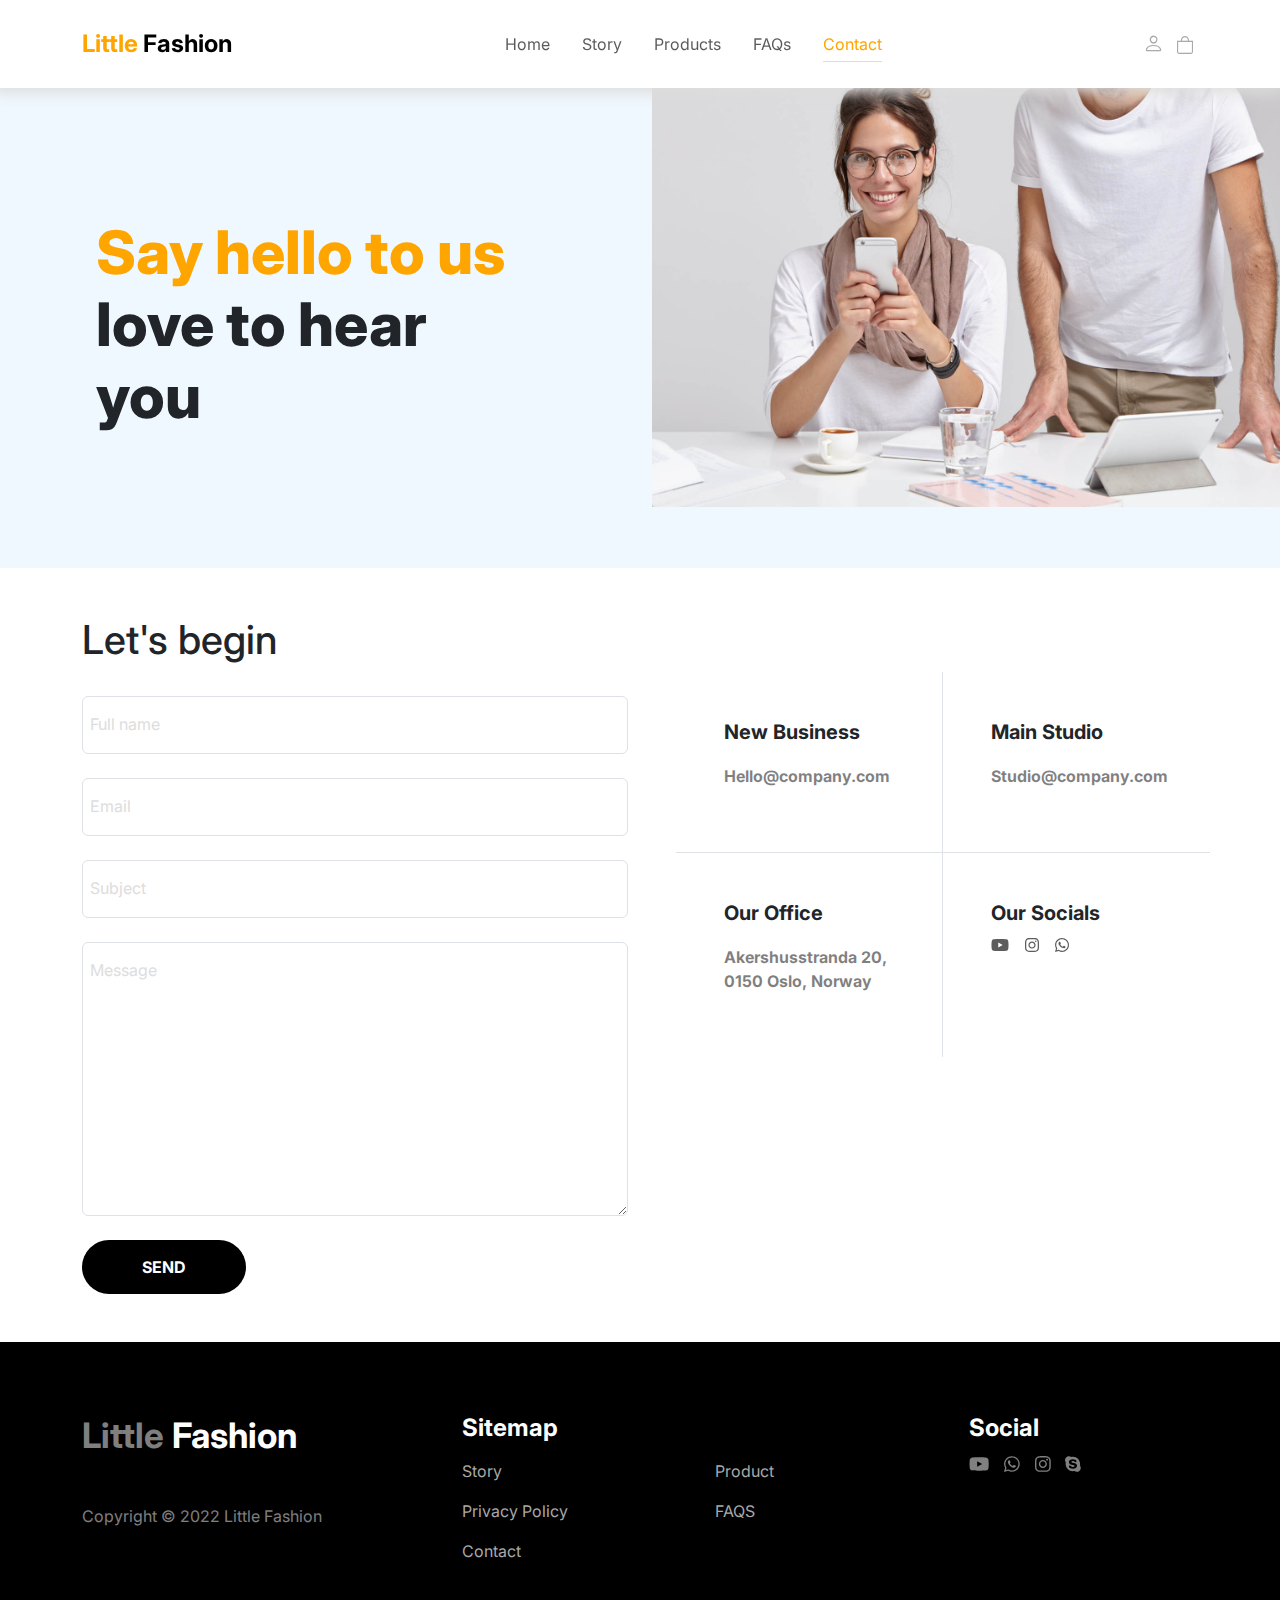
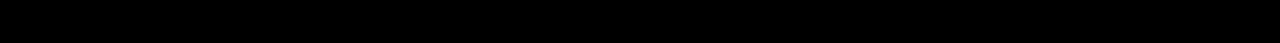
==== contact.html @ c57e4cd6 "Add files via upload" ====
<!DOCTYPE html>
<html lang="en">

<head>
    <meta charset="UTF-8">
    <meta name="viewport" content="width=device-width, initial-scale=1.0">
    <title>Contact</title>
    <link rel="stylesheet" href="./css/all.min.css">
    <link rel="stylesheet" href="./css/bootstrap.min.css">
    <link rel="stylesheet" href="./css/contact.css">
    <link rel="stylesheet" href="./css/basic.css">
    <link rel="preconnect" href="https://fonts.googleapis.com">
    <link rel="preconnect" href="https://fonts.gstatic.com" crossorigin>
    <link href="https://fonts.googleapis.com/css2?family=Inter:wght@100;300;400;500;700;800&display=swap"
        rel="stylesheet">
    <link rel="stylesheet" href="https://cdn.jsdelivr.net/npm/bootstrap-icons@1.5.0/font/bootstrap-icons.css" />
</head>

<body>
    <nav class="navbar bg-white navbar-expand-lg pt-4 pb-4">
        <div class="container">
            <a class="navbar-brand" href="/index.html">
                <h4 class="m-0"><span>Little</span> Fashion</h4>
            </a>
            <button class="navbar-toggler" type="button" data-bs-toggle="collapse"
                data-bs-target="#navbarSupportedContent" aria-controls="navbarSupportedContent" aria-expanded="false"
                aria-label="Toggle navigation">
                <span class="navbar-toggler-icon"></span>
            </button>
            <div class="collapse navbar-collapse" id="navbarSupportedContent">
                <ul class="navbar-nav m-auto mb-2 mb-lg-0 gap-lg-3">
                    <li class="nav-item">
                        <a class="nav-link" aria-current="page" href="./index.html">Home</a>
                    </li>
                    <li class="nav-item">
                        <a class="nav-link" href="./story.html">Story</a>
                    </li>
                    <li class="nav-item">
                        <a class="nav-link" href="./products.html">Products</a>
                    </li>
                    <li class="nav-item">
                        <a class="nav-link" href="./faq.html">FAQs</a>
                    </li>
                    <li class="nav-item">
                        <a class="nav-link active" href="./contact.html">Contact</a>
                    </li>

                </ul>
                <div class="user">
                    <a href="#"> <i class="bi bi-person"></i> </a>
                    <a href="./product-details.html"> <i class="bi bi-bag"></i> </a>
                </div>
            </div>
        </div>
    </nav>
    <header>
            <div class="row">
                <div class="col-md-6">
                    <h1>
                        <span>Say hello to us</span> <br>
                        love to hear you
                    </h1>
                </div>
                <div class="col-md-6">
                    <img class="img-fluid" src="./images/header/positive-european-woman-has-break-after-work.jpg" alt="">
                </div>
            </div>
    </header>
    <div class="contact pt-5 pb-5">
        <div class="container">
            <h1>Let's <span>begin</span></h1>
            <div class="row">
                <div class="col-md-6 mb-4 mb-lg-0">
                    <form class="mt-4" action="">
                        <div class="floating-form mb-4">
                            <input class="form-control" type="text" >
                            <label class=" form-label" for="">Full name</label>
                        </div>
                        <div class="floating-form mb-4">
                            <input class="form-control" type="email" >
                            <label class=" form-label" for="">Email</label>
                        </div>
                        <div class="floating-form mb-4">
                            <input class="form-control" type="text" >
                            <label class=" form-label" for="">Subject</label>
                        </div>
                        <div class="floating-form mb-4">
                            <textarea class="form-control" name="" id="" cols="30" rows="10"></textarea>
                            <label class=" form-label" for="">Message</label>
                        </div>
                        <button>Send</button>
                    </form>
                </div>
                <div class="col-md-6 ps-md-5">
                    <div class="row">
                        <div class="col-6 border-end p-3 p-lg-5">
                            <h5>New Business</h5>
                            <p class="text-black-50">Hello@company.com</p>
                        </div>
                        <div class="col-6 p-3 p-lg-5">
                            <h5>Main Studio</h5>
                            <p class="text-black-50">Studio@company.com</p>
                        </div>
                        <div class="col-6 p-3 p-lg-5 border-top border-end">
                            <h5>Our Office</h5>
                            <p class="text-black-50">Akershusstranda 20, 0150 Oslo, Norway</p>
                        </div>
                        <div class="col-6 p-3 p-lg-5 border-top">
                            <h5>Our Socials</h5>
                            <ul class="social-links">
                                <!-- <li><a href="#" class="text-white-50"> <i class="fa-brands fa-messanger"></i> </a></li> -->
                                <li><a href="#" class="text-white-50"> <i class="fa-brands fa-youtube"></i> </a></li>
                                <li><a href="#" class="text-white-50"> <i class="fa-brands fa-instagram"></i> </a></li>
                                <li><a href="#" class="text-white-50"> <i class="fa-brands fa-whatsapp"></i> </a></li>
                            </ul>
                        </div>
                    </div>
                </div>
            </div>
        </div>
    </div>

    <script src="./js/footer.js"></script>

    <script src="./js/all.min.js"></script>
    <script src="./js/bootstrap.bundle.min.js"></script>
</body>

</html>
---- css/contact.css ----
body {
    font-family: 'Inter', sans-serif !important;
    overflow-x: hidden;
}

header {
    background-color: #f0f8ff;
}

header h1 {
    font-size: 60px;
    font-weight: 800;
    padding: 8rem 6rem;
}

header h1 span {
    color: orange;
}
.contact form .floating-form{
    position: relative;
}
.floating-form label{
    position: absolute;
    top: 16px;
    left: 8px;
    transition: 0.5s;
    color: #ddd;
}
.floating-form input , .floating-form textarea{
    padding: 16px;
}
.floating-form input:focus , .floating-form textarea:focus{
    padding-top: 25px;
}
.floating-form input:focus ~ label ,.floating-form textarea:focus~label {
    transform: scale(0.8) translateY(-10px);
}
form button{
    background-color: #000;
    color: #fff;
    padding: 15px 60px;
    border: none;
    border-radius: 30px;
    text-transform: uppercase;
    font-weight: 700;
}
.contact .row div h5{
    font-weight: 700;
}
.contact .row div p{
    font-weight: 700;
    margin-top: 1.25rem;
}
.contact .social-links{
    list-style: none;
    padding: 0;
    margin: 0;
    display: flex;
    gap: 16px;
}
.contact .social-links li a svg{
    color: #5d5d5d;
    transition: 0.5s;
}
.contact .social-links li a svg:hover{
    color: orange;
}


@media (min-width:320px) and (max-width:480px) {
    header h1 {
        font-size: 30px;
        padding: 3rem 1rem;
    }
    .contact .row div p{
        font-size: 14px;
    }
}
---- css/basic.css ----
nav{
    position: sticky !important;
    top: 0;
    box-shadow: -2px 0px 14px 5px #ddd;
    z-index: 9999;
}
nav div a h4 {
    font-weight: 700;
}

nav div a h4 span {
    color: orange;
}

nav ul li a {
    overflow: hidden;
    position: relative;
}

nav ul li a:hover {
    color: orange !important;
}

nav ul li a.active {
    color: orange !important;
}

nav ul li a::after,
nav ul li a.active::after {
    content: "";
    position: absolute;
    bottom: -4px;
    left: 0;
    background-color: #ddd;
    height: 1.5px;
    width: calc(100% - 16px);
    margin: 0 8px;
    transition: 0.5s;
}

nav ul li a.active::after {
    bottom: 2px;
}

nav ul li a:hover::after {
    bottom: 2px;
}

nav .user a {
    text-decoration: none;
    margin: 0 4px;
}

nav .user a i {
    color: #aaaaaa;
    font-size: 18px;
    transition: 0.5s;
}
nav .user a:first-child i{
    font-size: 21px;
}
nav .user a:hover>i {
    color: orange;
}


footer {
    background-color: #000;
    color: #fff;
    padding: 4.5rem 0;
}

footer .heading {
    font-size: 35px;
    font-weight: 700;
}

footer h4 {
    font-weight: 700;
}

footer .row .sitemap a {
    display: inline-block;
    color: #a9a9a9;
    text-decoration: none;
    padding: 8px 0;
}

footer .row .sitemap a:hover,
footer ul li a:hover {
    color: white !important;
}

footer ul {
    list-style: none;
    display: flex;
    flex-wrap: wrap;
    gap: 15px;
    padding: 0;
}

footer ul li a {
    font-size: 18px;
}

@media (min-width:320px) and (max-width:480px) {

    nav ul li a::after,
    nav ul li a.active::after {
        width: calc(100%);
        margin: 0;
    }
}
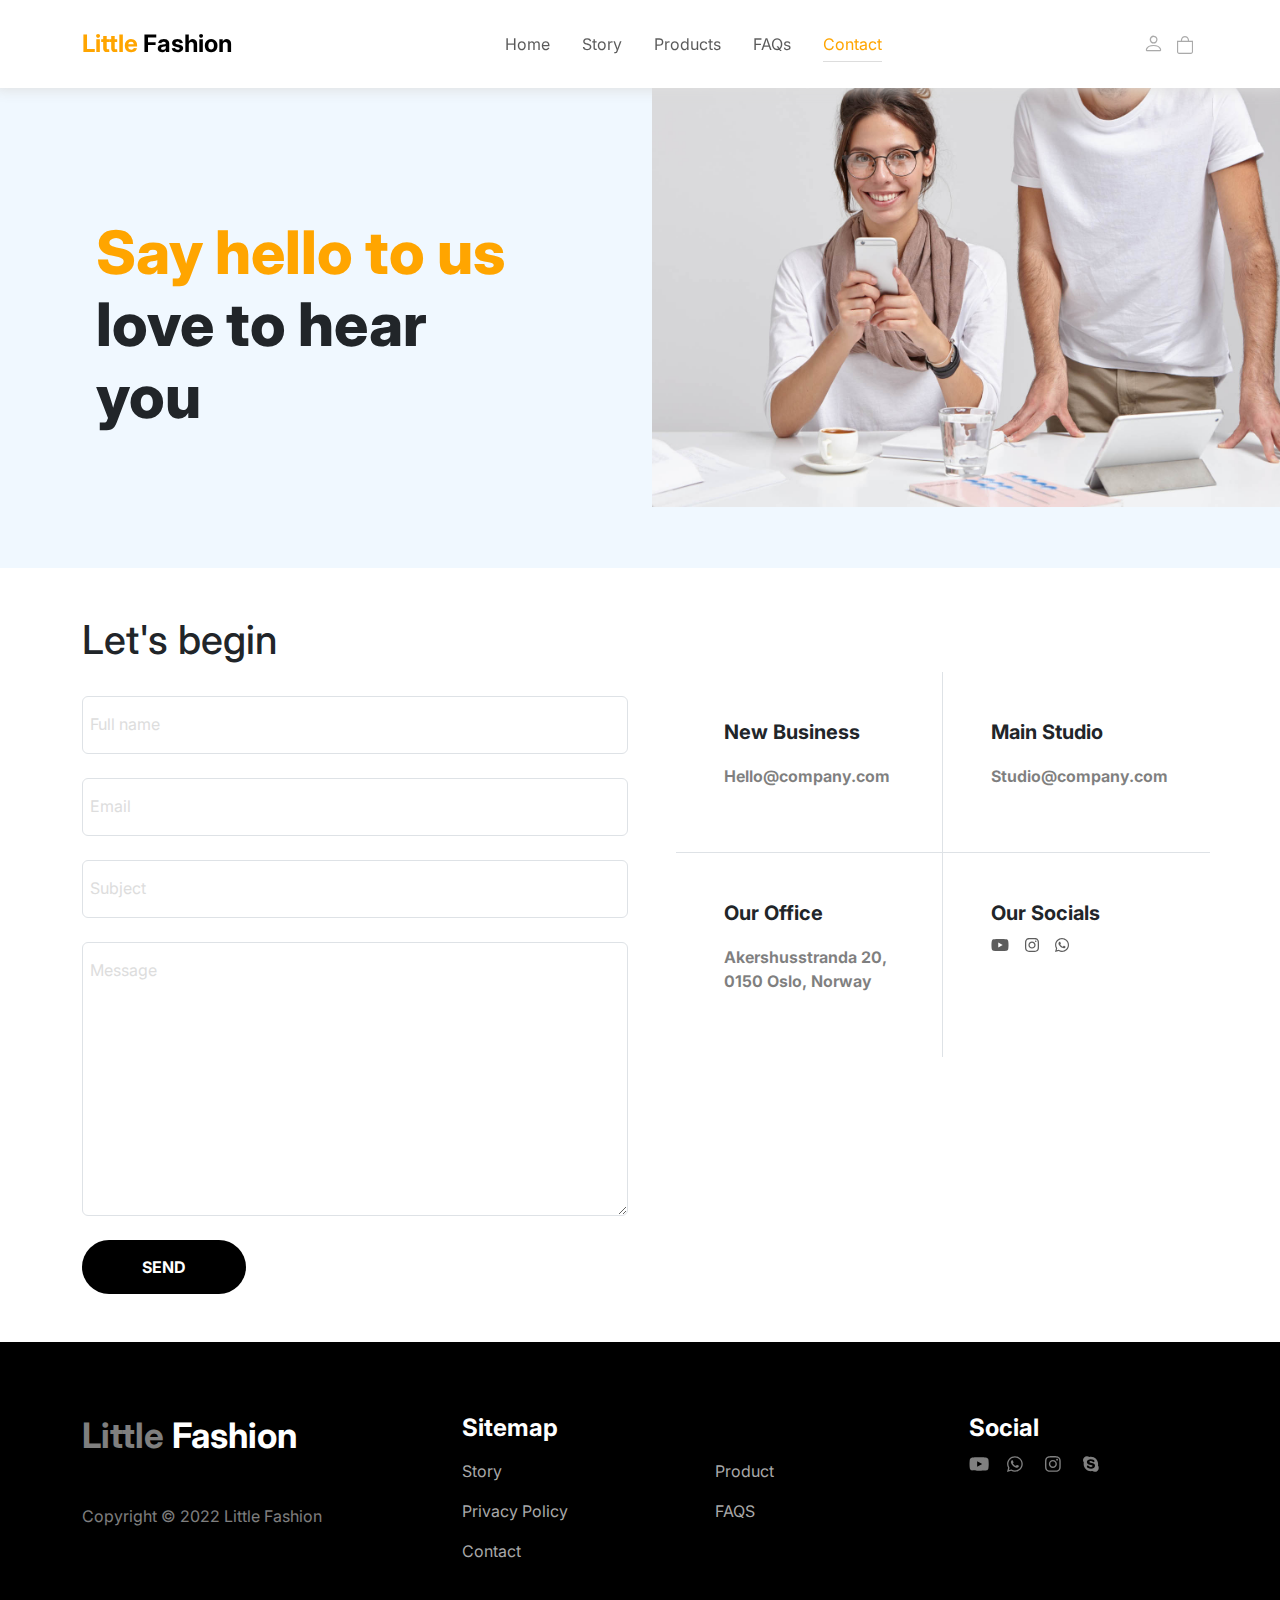
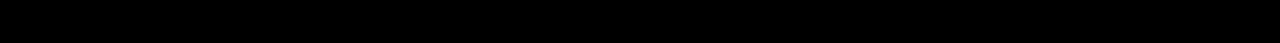
==== commit 5d55d7bc: "Update contact.html" ====
--- a/contact.html
+++ b/contact.html
@@ -73,19 +73,19 @@
                 <div class="col-md-6 mb-4 mb-lg-0">
                     <form class="mt-4" action="">
                         <div class="floating-form mb-4">
-                            <input class="form-control" type="text" >
+                            <input class="form-control" type="text" placeholder="full name">
                             <label class=" form-label" for="">Full name</label>
                         </div>
                         <div class="floating-form mb-4">
-                            <input class="form-control" type="email" >
+                            <input class="form-control" type="email" placeholder="email">
                             <label class=" form-label" for="">Email</label>
                         </div>
                         <div class="floating-form mb-4">
-                            <input class="form-control" type="text" >
+                            <input class="form-control" type="text" placeholder="subject">
                             <label class=" form-label" for="">Subject</label>
                         </div>
                         <div class="floating-form mb-4">
-                            <textarea class="form-control" name="" id="" cols="30" rows="10"></textarea>
+                            <textarea class="form-control" name="" id="" cols="30" rows="10" placeholder="message"></textarea>
                             <label class=" form-label" for="">Message</label>
                         </div>
                         <button>Send</button>
@@ -126,4 +126,4 @@
     <script src="./js/bootstrap.bundle.min.js"></script>
 </body>
 
-</html>+</html>
--- a/css/contact.css
+++ b/css/contact.css
@@ -31,6 +31,18 @@
 }
 .floating-form input:focus , .floating-form textarea:focus{
     padding-top: 25px;
+}
+.floating-form input::placeholder,
+.floating-form textarea::placeholder{
+    color: white !important;
+}
+
+.floating-form input:not(:placeholder-shown),
+.floating-form textarea:not(:placeholder-shown){
+    padding-top: 25px;
+}
+.floating-form input:not(:placeholder-shown)~label , .floating-form textarea:not(:placeholder-shown)~label{
+    transform: scale(0.8) translateY(-10px);
 }
 .floating-form input:focus ~ label ,.floating-form textarea:focus~label {
     transform: scale(0.8) translateY(-10px);
@@ -75,4 +87,4 @@
     .contact .row div p{
         font-size: 14px;
     }
-}+}
--- a/css/basic.css
+++ b/css/basic.css
@@ -1,8 +1,8 @@
 nav{
     position: sticky !important;
     top: 0;
-    box-shadow: -2px 0px 14px 5px #ddd;
-    z-index: 9999;
+    box-shadow: 0px -4px 14px 5px #ddd;
+    z-index: 1;
 }
 nav div a h4 {
     font-weight: 700;
@@ -95,7 +95,6 @@
     list-style: none;
     display: flex;
     flex-wrap: wrap;
-    gap: 15px;
     padding: 0;
 }
 
@@ -110,4 +109,4 @@
         width: calc(100%);
         margin: 0;
     }
-}+}
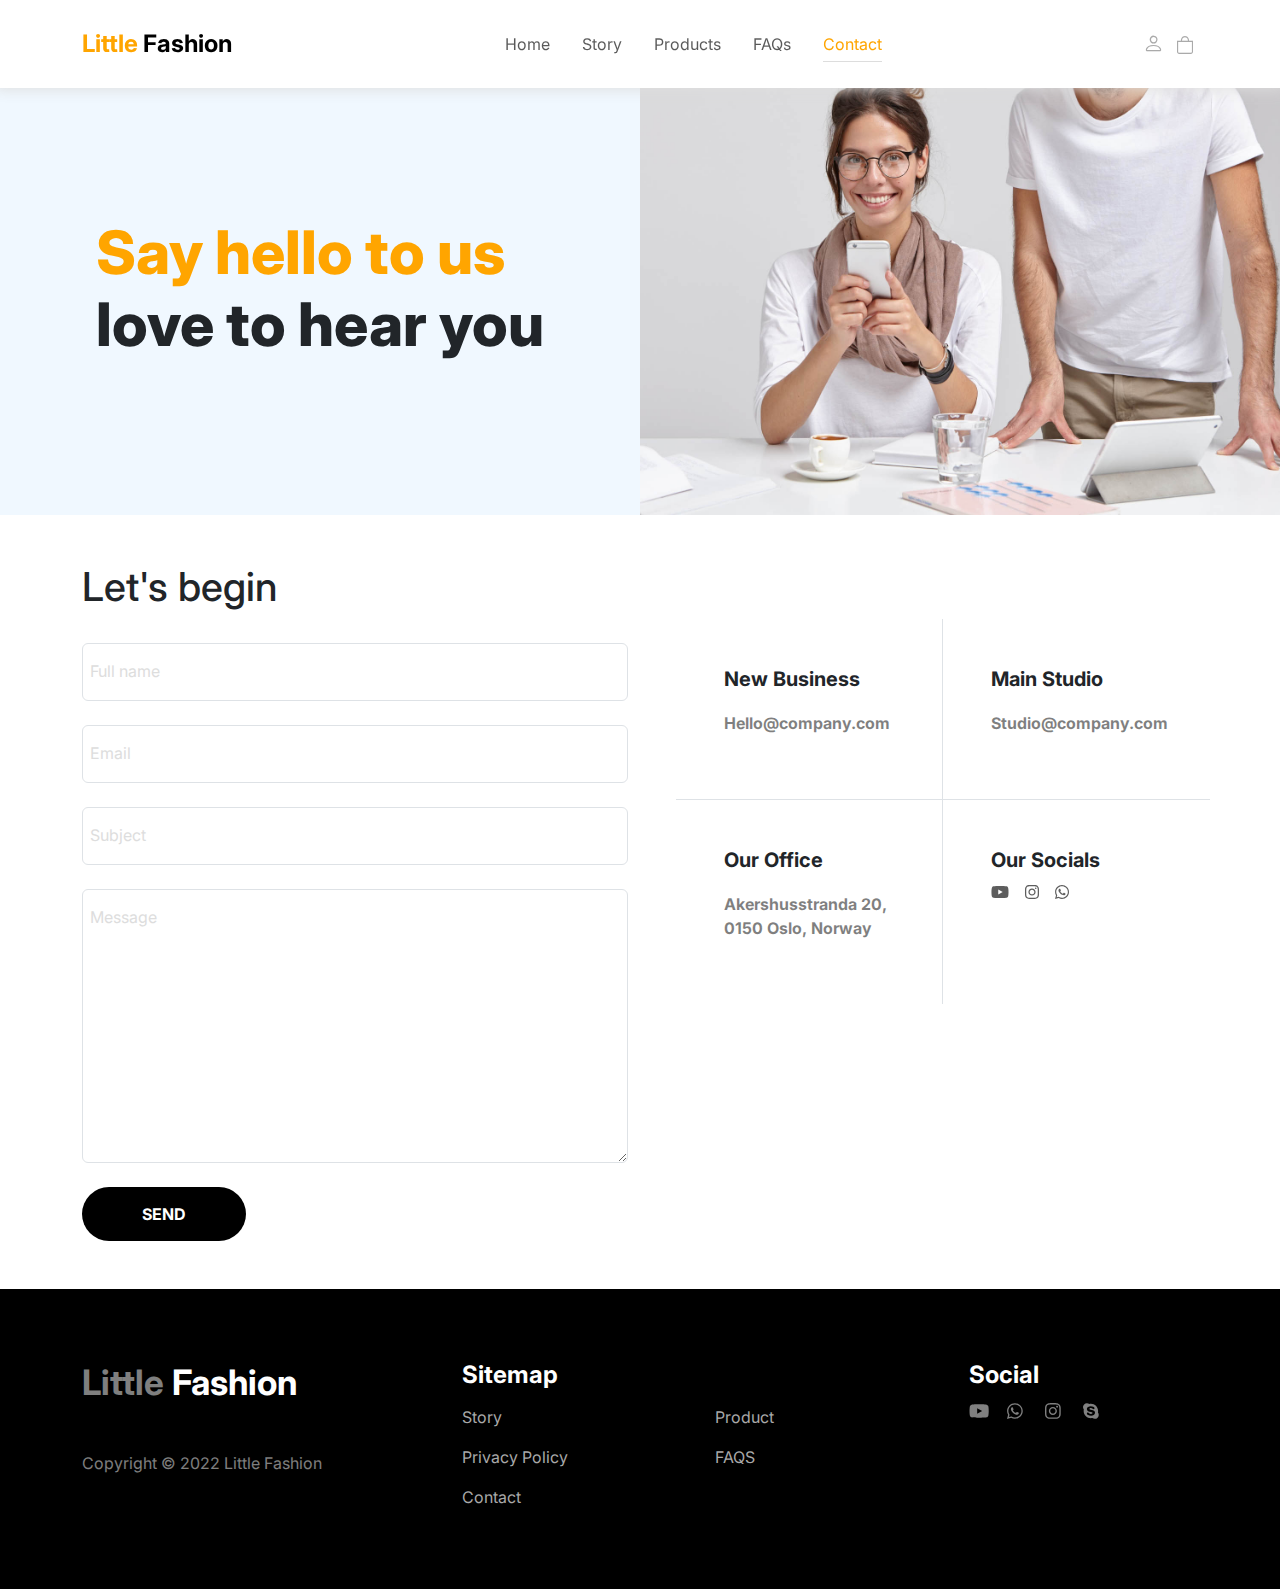
==== commit 82c701bd: "Update contact.html" ====
--- a/contact.html
+++ b/contact.html
@@ -54,7 +54,7 @@
         </div>
     </nav>
     <header>
-            <div class="row">
+            <div class="d-flex flex-wrap">
                 <div class="col-md-6">
                     <h1>
                         <span>Say hello to us</span> <br>
--- a/css/basic.css
+++ b/css/basic.css
@@ -2,7 +2,7 @@
     position: sticky !important;
     top: 0;
     box-shadow: 0px -4px 14px 5px #ddd;
-    z-index: 1;
+    z-index: 5;
 }
 nav div a h4 {
     font-weight: 700;
